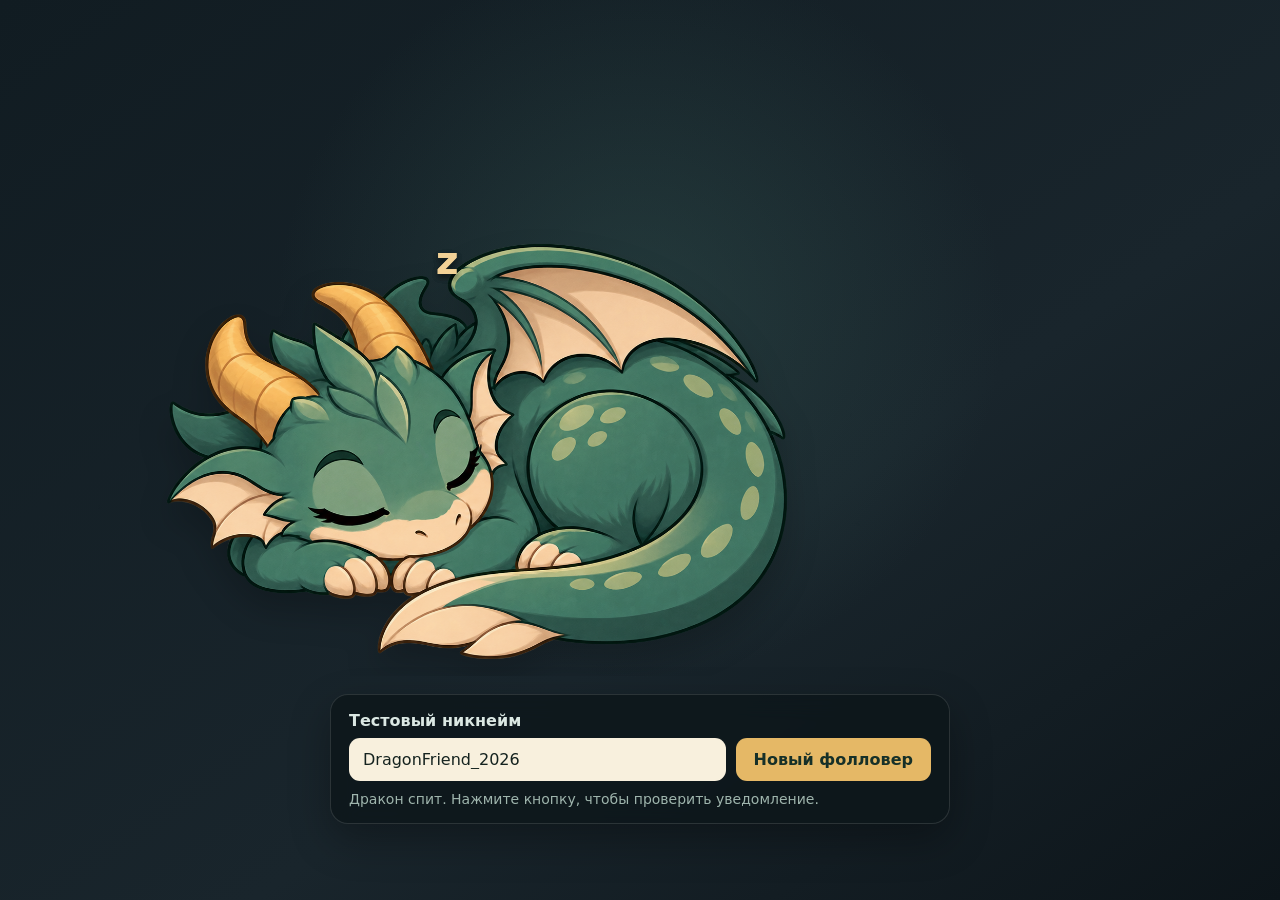
==== index.html @ c5f75ed4 "Add animated dragon follower widget" ====
<!doctype html>
<html lang="ru">
  <head>
    <meta charset="UTF-8" />
    <meta name="viewport" content="width=device-width, initial-scale=1" />
    <title>Dragon Follower Alert</title>
    <link rel="stylesheet" href="styles.css" />
  </head>
  <body>
    <main class="preview">
      <section id="widget" class="widget is-sleeping" aria-live="polite">
        <div class="dragon-stage">
          <img class="dragon dragon--sleep" src="assets/dragon-sleep.png" alt="Спящий дракон" />
          <img class="dragon dragon--alert" src="assets/dragon-alert.png" alt="Проснувшийся дракон" />
          <div class="nickname-wrap"><span id="nickname" class="nickname"></span></div>
          <span class="sleep-mark sleep-mark--one">z</span>
          <span class="sleep-mark sleep-mark--two">z</span>
          <span class="sleep-mark sleep-mark--three">z</span>
        </div>
      </section>

      <form id="controls" class="controls">
        <label for="name">Тестовый никнейм</label>
        <div class="controls__row">
          <input id="name" value="DragonFriend_2026" maxlength="50" autocomplete="off" />
          <button type="submit">Новый фолловер</button>
        </div>
        <p id="status">Дракон спит. Нажмите кнопку, чтобы проверить уведомление.</p>
      </form>
    </main>
    <script src="app.js"></script>
  </body>
</html>
---- styles.css ----
:root {
  color-scheme: dark;
  font-family: Inter, ui-rounded, "Trebuchet MS", system-ui, sans-serif;
}

* { box-sizing: border-box; }

html, body { margin: 0; min-height: 100%; }

body {
  min-height: 100vh;
  overflow: hidden;
  background:
    radial-gradient(circle at 50% 35%, rgba(62, 105, 97, .34), transparent 42%),
    linear-gradient(145deg, #111c22, #19252c 60%, #0d151a);
}

.preview {
  min-height: 100vh;
  display: grid;
  place-items: center;
  align-content: center;
  gap: 18px;
  padding: 20px;
}

.widget {
  width: min(1200px, calc(100vw - 40px));
  aspect-ratio: 2 / 1;
  position: relative;
  overflow: hidden;
}

.dragon-stage { position: absolute; inset: 0; }

.dragon {
  position: absolute;
  display: block;
  user-select: none;
  pointer-events: none;
  transform-origin: 31% 77%;
  filter: drop-shadow(0 18px 16px rgba(0, 0, 0, .2));
}

.dragon--sleep {
  width: 75%;
  left: 0;
  bottom: 0;
  opacity: 1;
  animation: breathe 4.2s ease-in-out infinite;
  transition: opacity .75s ease, transform 1.15s cubic-bezier(.2,.75,.2,1), filter .8s ease;
}

.dragon--alert {
  width: 100%;
  left: 0;
  bottom: 0;
  opacity: 0;
  transform: translate(-2.5%, 8%) scale(.92) rotate(-2deg);
  transition: opacity .8s ease, transform 1.15s cubic-bezier(.2,.75,.2,1), filter .8s ease;
}

.widget.is-waking .dragon--sleep,
.widget.is-alert .dragon--sleep,
.widget.is-sleeping-down .dragon--sleep {
  opacity: 0;
  transform: translateY(3%) scale(.98, 1.03);
  animation-play-state: paused;
}

.widget.is-waking .dragon--alert,
.widget.is-alert .dragon--alert {
  opacity: 1;
  transform: translate(0, 0) scale(1) rotate(0);
}

.widget.is-alert .dragon--alert { animation: alertAlive 2.1s ease-in-out infinite; }

.widget.is-sleeping-down .dragon--alert {
  opacity: 0;
  transform: translate(-2%, 6%) scale(.94) rotate(-1deg);
}

.nickname-wrap {
  position: absolute;
  left: 54%;
  top: 23%;
  width: 39%;
  height: 31%;
  display: grid;
  place-items: center;
  padding: 3.5%;
  opacity: 0;
  transform: scale(.65) translateX(-8%);
  transform-origin: left center;
  transition: opacity .5s ease, transform .72s cubic-bezier(.18,.89,.32,1.28);
}

.widget.is-alert .nickname-wrap {
  opacity: 1;
  transform: scale(1) translateX(0);
}

.nickname {
  display: block;
  width: 100%;
  max-width: 100%;
  overflow: hidden;
  color: #355f58;
  font-size: clamp(18px, 3.1vw, 48px);
  font-weight: 900;
  line-height: 1;
  text-align: center;
  text-overflow: ellipsis;
  white-space: nowrap;
  text-shadow: 0 2px 0 rgba(255,255,255,.65), 0 3px 8px rgba(79,65,31,.18);
}

.sleep-mark {
  position: absolute;
  left: 33%;
  top: 27%;
  color: #f4d397;
  font-weight: 900;
  font-size: clamp(20px, 3vw, 44px);
  opacity: 0;
  text-shadow: 0 3px 7px rgba(0,0,0,.28);
  animation: floatZ 4.5s ease-out infinite;
  animation-play-state: paused;
  transition: opacity .35s ease;
}

.sleep-mark--two { animation-delay: 1.5s; }
.sleep-mark--three { animation-delay: 3s; }
.is-sleeping .sleep-mark { opacity: .8; animation-play-state: running; }
.widget:not(.is-sleeping) .sleep-mark { opacity: 0 !important; visibility: hidden; }

.controls {
  width: min(620px, calc(100vw - 40px));
  padding: 16px 18px;
  border: 1px solid rgba(255,255,255,.12);
  border-radius: 18px;
  background: rgba(13, 22, 26, .82);
  box-shadow: 0 16px 40px rgba(0,0,0,.3);
  backdrop-filter: blur(12px);
}

.controls label { display: block; margin-bottom: 8px; color: #dbe8e3; font-weight: 700; }
.controls__row { display: flex; gap: 10px; }
.controls input, .controls button { border: 0; border-radius: 11px; font: inherit; }
.controls input { flex: 1; min-width: 0; padding: 12px 14px; color: #15231f; background: #f8f0dd; outline: 2px solid transparent; }
.controls input:focus { outline-color: #d9ad63; }
.controls button { padding: 12px 18px; color: #163028; background: #e5b866; font-weight: 900; cursor: pointer; }
.controls button:hover { background: #f1ca81; }
.controls p { margin: 10px 0 0; color: #9fb5ad; font-size: 14px; }

body.overlay { background: transparent; }
body.overlay .preview { display: block; padding: 0; }
body.overlay .widget { width: 100vw; height: 100vh; aspect-ratio: auto; }
body.overlay .controls { display: none; }

@keyframes breathe {
  0%, 100% { transform: translateY(0) scale(1, 1); }
  48% { transform: translateY(-.7%) scale(1.008, 1.025); }
}

@keyframes alertAlive {
  0%, 100% { transform: translateY(0) rotate(0); }
  45% { transform: translateY(-.45%) rotate(.15deg); }
}

@keyframes floatZ {
  0% { transform: translate(0, 15px) scale(.7); opacity: 0; }
  18% { opacity: .8; }
  75% { opacity: .5; }
  100% { transform: translate(45px, -75px) scale(1.25); opacity: 0; }
}

@media (max-width: 620px) {
  .controls__row { flex-direction: column; }
}

@media (prefers-reduced-motion: reduce) {
  .dragon, .nickname-wrap, .sleep-mark { animation-duration: .01ms !important; }
}
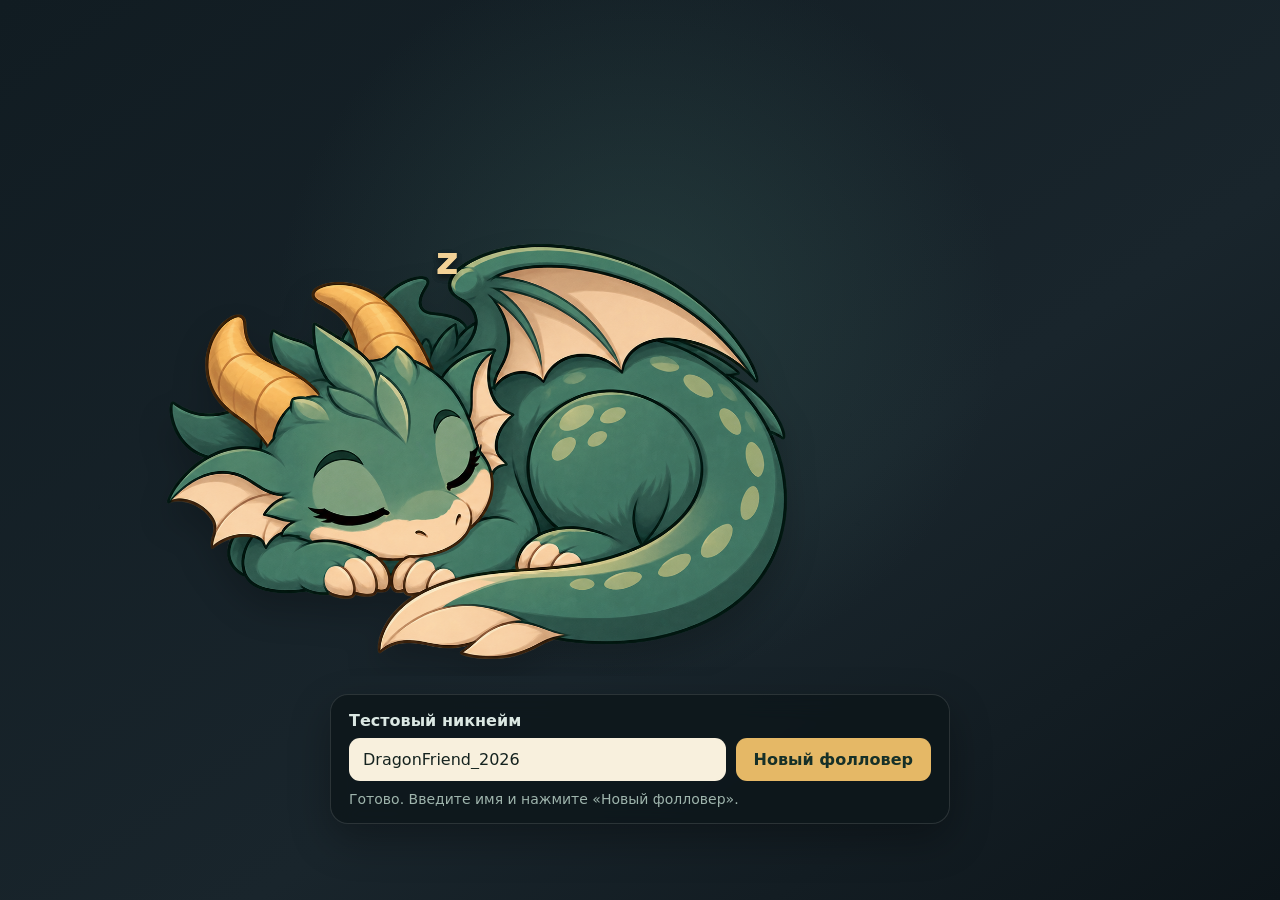
==== commit df9c5a5e: "Improve dragon transitions and interactive follower demo" ====
--- a/index.html
+++ b/index.html
@@ -11,8 +11,14 @@
       <section id="widget" class="widget is-sleeping" aria-live="polite">
         <div class="dragon-stage">
           <img class="dragon dragon--sleep" src="assets/dragon-sleep.png" alt="Спящий дракон" />
-          <img class="dragon dragon--alert" src="assets/dragon-alert.png" alt="Проснувшийся дракон" />
-          <div class="nickname-wrap"><span id="nickname" class="nickname"></span></div>
+          <img class="dragon dragon--middle" src="assets/dragon-drowsy.png" alt="" />
+          <img class="dragon dragon--alert" src="assets/dragon-awake.png" alt="Проснувшийся дракон" />
+          <img class="follower-cloud" src="assets/follower-cloud.png" alt="" />
+          <div class="nickname-wrap">
+            <span id="nickname" class="nickname"></span>
+            <span class="greeting">Добро пожаловать в стаю!</span>
+          </div>
+          <div class="roar-lines" aria-hidden="true"><i></i><i></i><i></i></div>
           <span class="sleep-mark sleep-mark--one">z</span>
           <span class="sleep-mark sleep-mark--two">z</span>
           <span class="sleep-mark sleep-mark--three">z</span>
@@ -25,7 +31,7 @@
           <input id="name" value="DragonFriend_2026" maxlength="50" autocomplete="off" />
           <button type="submit">Новый фолловер</button>
         </div>
-        <p id="status">Дракон спит. Нажмите кнопку, чтобы проверить уведомление.</p>
+        <p id="status">JavaScript не запущен. Скачайте HTML и откройте сохранённый файл в Chrome, Edge или Firefox — встроенный предпросмотр может блокировать кнопки.</p>
       </form>
     </main>
     <script src="app.js"></script>
--- a/styles.css
+++ b/styles.css
@@ -57,23 +57,25 @@
   bottom: 0;
   opacity: 0;
   transform: translate(-2.5%, 8%) scale(.92) rotate(-2deg);
-  transition: opacity .8s ease, transform 1.15s cubic-bezier(.2,.75,.2,1), filter .8s ease;
+  transition: opacity 1.05s ease, transform 1.55s cubic-bezier(.16,.75,.18,1), filter .9s ease;
 }
 
 .widget.is-waking .dragon--sleep,
-.widget.is-alert .dragon--sleep,
-.widget.is-sleeping-down .dragon--sleep {
+.widget.is-roaring .dragon--sleep,
+.widget.is-alert .dragon--sleep {
   opacity: 0;
   transform: translateY(3%) scale(.98, 1.03);
   animation-play-state: paused;
 }
 
 .widget.is-waking .dragon--alert,
+.widget.is-roaring .dragon--alert,
 .widget.is-alert .dragon--alert {
   opacity: 1;
   transform: translate(0, 0) scale(1) rotate(0);
 }
 
+.widget.is-roaring .dragon--alert { animation: roar .16s ease-in-out 5; }
 .widget.is-alert .dragon--alert { animation: alertAlive 2.1s ease-in-out infinite; }
 
 .widget.is-sleeping-down .dragon--alert {
@@ -81,15 +83,54 @@
   transform: translate(-2%, 6%) scale(.94) rotate(-1deg);
 }
 
+.widget.is-sleeping-down .dragon--sleep {
+  opacity: 1;
+  transform: translateY(0) scale(1);
+  animation: breathe 4.2s ease-in-out infinite;
+}
+
+.follower-cloud {
+  position: absolute;
+  left: 0;
+  bottom: 0;
+  width: 100%;
+  opacity: 0;
+  pointer-events: none;
+  user-select: none;
+  transform: translate(-9%, 5%) scale(.55, .72);
+  transform-origin: 43% 45%;
+  filter: blur(3px) drop-shadow(0 16px 14px rgba(0, 0, 0, .14));
+  transition: opacity .48s ease, transform .82s cubic-bezier(.17,.84,.28,1.18), filter .6s ease;
+}
+
+.widget.is-alert .follower-cloud {
+  opacity: 1;
+  transform: translate(0, 0) scale(1);
+  filter: blur(0) drop-shadow(0 16px 14px rgba(0, 0, 0, .14));
+}
+
+.dragon--middle {
+  width: 100%; left: 0; bottom: 0; opacity: 0;
+  transform: translateY(2%);
+  transition: opacity 1s ease, transform 1.2s ease;
+}
+.is-lifting .dragon--middle, .is-lowering .dragon--middle {
+  opacity: 1; transform: translateY(0);
+}
+.is-lifting .dragon--sleep, .is-lowering .dragon--sleep { opacity: 0; }
+
 .nickname-wrap {
   position: absolute;
-  left: 54%;
+  left: 48%;
   top: 23%;
-  width: 39%;
+  width: 49%;
   height: 31%;
-  display: grid;
-  place-items: center;
-  padding: 3.5%;
+  display: flex;
+  flex-direction: column;
+  align-items: center;
+  justify-content: center;
+  gap: clamp(4px, .65vw, 10px);
+  padding: 1.2%;
   opacity: 0;
   transform: scale(.65) translateX(-8%);
   transform-origin: left center;
@@ -105,16 +146,49 @@
   display: block;
   width: 100%;
   max-width: 100%;
-  overflow: hidden;
+  overflow: visible;
+  padding: .16em .2em;
+  flex-shrink: 0;
   color: #355f58;
   font-size: clamp(18px, 3.1vw, 48px);
   font-weight: 900;
-  line-height: 1;
+  line-height: 1.4;
   text-align: center;
-  text-overflow: ellipsis;
   white-space: nowrap;
   text-shadow: 0 2px 0 rgba(255,255,255,.65), 0 3px 8px rgba(79,65,31,.18);
 }
+
+.greeting {
+  max-width: 100%;
+  color: #8b663b;
+  font-size: clamp(10px, 1.35vw, 21px);
+  font-weight: 800;
+  line-height: 1.4;
+  padding: .12em .2em;
+  flex-shrink: 0;
+  text-align: center;
+  opacity: 0;
+  transform: translateY(8px);
+  transition: opacity .45s ease .28s, transform .55s ease .28s;
+}
+
+.widget.is-alert .greeting { opacity: 1; transform: translateY(0); }
+
+.roar-lines { position: absolute; left: 36%; top: 21%; width: 9%; height: 17%; opacity: 0; }
+.roar-lines i {
+  position: absolute;
+  left: 0;
+  top: 50%;
+  width: 68%;
+  height: 5%;
+  border-radius: 999px;
+  background: #efb04f;
+  transform-origin: left center;
+}
+.roar-lines i:nth-child(1) { transform: rotate(-35deg) translateX(10%); }
+.roar-lines i:nth-child(2) { transform: rotate(0deg) translateX(18%); }
+.roar-lines i:nth-child(3) { transform: rotate(35deg) translateX(10%); }
+.widget.is-roaring .roar-lines { animation: roarLines .8s ease-out both; }
 
 .sleep-mark {
   position: absolute;
@@ -169,6 +243,18 @@
   45% { transform: translateY(-.45%) rotate(.15deg); }
 }
 
+@keyframes roar {
+  0%, 100% { transform: translate(0, 0) rotate(0); }
+  35% { transform: translate(.45%, -.2%) rotate(.25deg); }
+  70% { transform: translate(-.3%, .1%) rotate(-.18deg); }
+}
+
+@keyframes roarLines {
+  0% { opacity: 0; transform: scale(.4) translateX(-20%); }
+  20%, 65% { opacity: 1; transform: scale(1) translateX(0); }
+  100% { opacity: 0; transform: scale(1.25) translateX(18%); }
+}
+
 @keyframes floatZ {
   0% { transform: translate(0, 15px) scale(.7); opacity: 0; }
   18% { opacity: .8; }
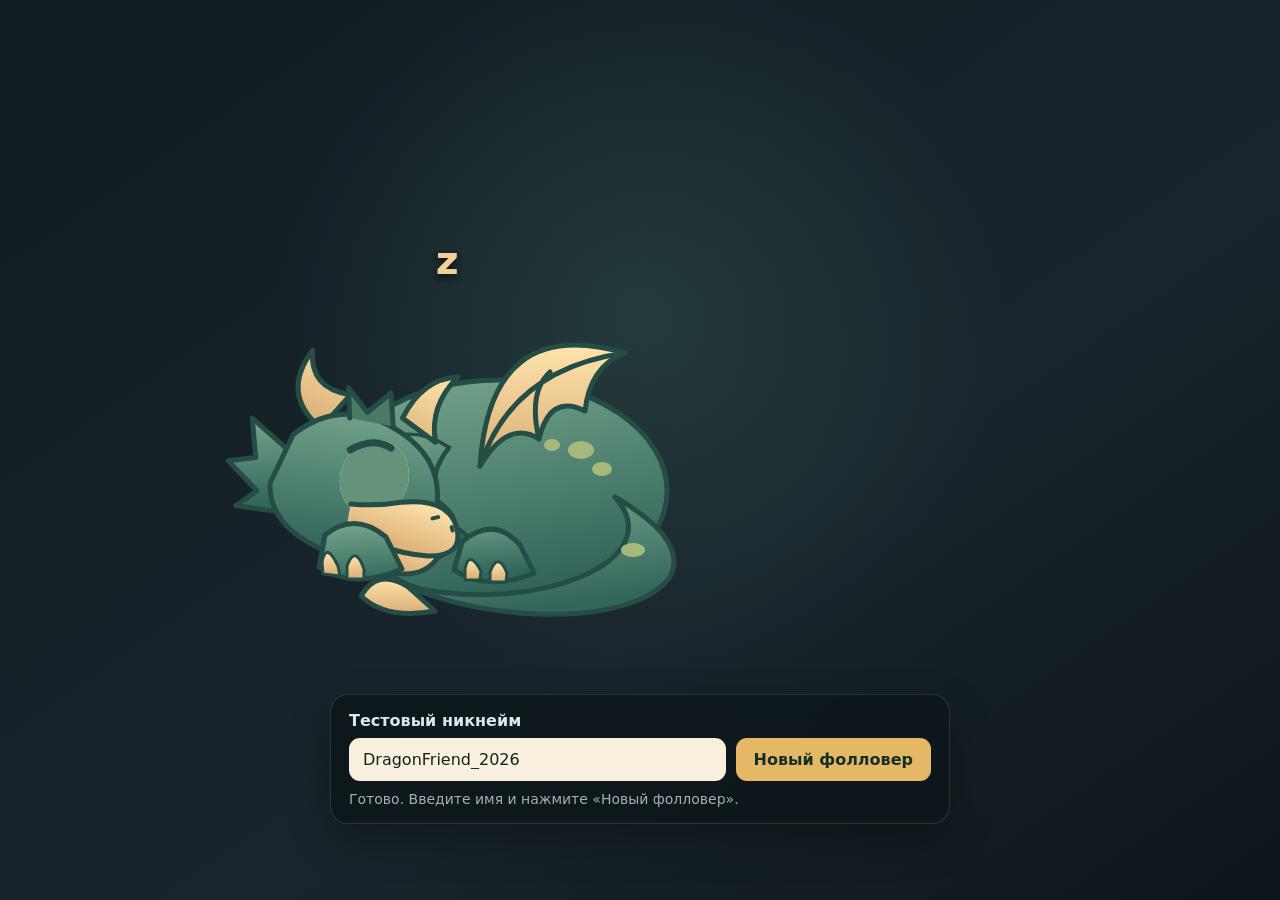
==== commit 569c20c4: "Replace pose dissolves with layered SVG dragon rig" ====
--- a/index.html
+++ b/index.html
@@ -10,9 +10,43 @@
     <main class="preview">
       <section id="widget" class="widget is-sleeping" aria-live="polite">
         <div class="dragon-stage">
-          <img class="dragon dragon--sleep" src="assets/dragon-sleep.png" alt="Спящий дракон" />
-          <img class="dragon dragon--middle" src="assets/dragon-drowsy.png" alt="" />
-          <img class="dragon dragon--alert" src="assets/dragon-awake.png" alt="Проснувшийся дракон" />
+          <svg class="dragon-rig" viewBox="0 0 1200 600" role="img" aria-label="Дракон с плавной анимацией головы и дыхания">
+            <defs>
+              <linearGradient id="scales" x2=".3" y2="1"><stop stop-color="#78a78d"/><stop offset="1" stop-color="#32665b"/></linearGradient>
+              <linearGradient id="belly" x2="0" y2="1"><stop stop-color="#ffe4ad"/><stop offset="1" stop-color="#d8ad73"/></linearGradient>
+              <clipPath id="eyeClip"><ellipse cx="358" cy="278" rx="34" ry="39"/></clipPath>
+            </defs>
+            <g stroke="#234d45" stroke-width="5" stroke-linejoin="round" stroke-linecap="round">
+              <g class="rig-body">
+                <ellipse cx="459" cy="415" rx="168" ry="111" fill="url(#scales)"/>
+                <g class="rig-wing"><path d="M440 390 Q450 238 585 277 Q550 290 545 335 Q510 317 499 363 Q468 343 440 390Z" fill="url(#belly)"/><path d="M440 390 Q472 293 585 277 M499 363 Q488 316 510 296" fill="none"/></g>
+                <path d="M575 421 C738 516 529 577 366 510 C491 540 633 487 575 421Z" fill="url(#scales)"/>
+                <path d="M367 510 Q337 492 321 520 Q346 544 395 535Z" fill="url(#belly)"/>
+                <g fill="#a5b97c" stroke="none"><ellipse cx="541" cy="374" rx="13" ry="9"/><ellipse cx="562" cy="393" rx="10" ry="7"/><ellipse cx="512" cy="369" rx="8" ry="6"/><ellipse cx="593" cy="474" rx="12" ry="7"/></g>
+              </g>
+              <path class="rig-neck" d="M350 464 Q300 400 345 306 Q380 290 409 321 Q369 400 436 466Z" fill="url(#scales)"/>
+              <path class="rig-chest" d="M371 459 Q331 400 363 334 L389 338 Q365 406 409 464Z" fill="url(#belly)" stroke-width="3"/>
+              <g class="rig-head">
+                <path d="M291 248 Q241 229 258 177 Q267 214 308 207Z M365 212 Q371 168 404 155 Q386 191 404 224Z" fill="url(#belly)"/>
+                <path d="M269 280 L223 261 L239 297 L214 309 L251 328 L236 349 L282 340" fill="url(#scales)"/>
+                <path d="M267 263 Q302 209 368 226 Q414 238 425 279 Q462 289 449 326 Q426 358 352 363 Q276 364 261 317Z" fill="url(#scales)"/>
+                <path d="M315 229 L304 201 L330 218 L346 192 L359 223" fill="#497b64"/>
+                <ellipse cx="358" cy="278" rx="34" ry="39" fill="#fff0cd" stroke="none"/>
+                <g clip-path="url(#eyeClip)">
+                  <ellipse cx="370" cy="283" rx="19" ry="30" fill="#bb7835" stroke-width="3"/>
+                  <ellipse cx="375" cy="285" rx="9" ry="23" fill="#282a21" stroke="none"/>
+                  <ellipse cx="366" cy="269" rx="6" ry="9" fill="white" stroke="none"/>
+                  <path class="rig-eyelid" d="M317 229 H399 V321 Q354 340 317 315Z" fill="#65927a" stroke="none"/>
+                </g>
+                <path d="M326 259 Q343 239 364 244" fill="none" stroke-width="7"/>
+                <g class="rig-jaw"><path d="M356 321 Q410 327 445 308 Q451 360 394 363 Q370 352 356 321Z" fill="url(#belly)"/><path d="M382 335 Q411 342 438 323" fill="none" stroke-width="3"/></g>
+                <path d="M344 310 Q369 304 391 292 Q435 272 452 298 Q468 323 434 334 Q385 347 347 330" fill="url(#belly)"/>
+                <path d="M426 297 l5 -3 M447 299 l2 3" fill="none" stroke-width="4"/>
+              </g>
+              <path d="M285 459 Q315 435 346 461 L362 493 Q314 514 279 491Z M422 466 Q454 439 480 469 L494 497 Q446 516 414 494Z" fill="url(#scales)"/>
+              <g fill="url(#belly)" stroke-width="3"><path d="M282 486 Q286 465 298 490 L300 500 L283 498Z"/><path d="M307 490 Q315 468 324 493 L324 503 L307 503Z"/><path d="M425 493 Q429 473 441 495 L440 504 L425 504Z"/><path d="M450 496 Q458 475 467 497 L466 506 L450 506Z"/></g>
+            </g>
+          </svg>
           <img class="follower-cloud" src="assets/follower-cloud.png" alt="" />
           <div class="nickname-wrap">
             <span id="nickname" class="nickname"></span>
--- a/styles.css
+++ b/styles.css
@@ -2,6 +2,20 @@
   color-scheme: dark;
   font-family: Inter, ui-rounded, "Trebuchet MS", system-ui, sans-serif;
 }
+
+/* Eight poses, with short overlapping dissolves in both directions. */
+.widget .dragon { opacity: 0 !important; transition: opacity .07s ease-in-out !important; }
+.widget .dragon[class*="dragon--step"] { width: 100%; left: 0; bottom: 0; }
+.widget:not([data-pose]) .dragon--sleep,
+.widget[data-pose="sleep"] .dragon--sleep,
+.widget[data-pose="step1"] .dragon--step1,
+.widget[data-pose="step2"] .dragon--step2,
+.widget[data-pose="middle"] .dragon--middle,
+.widget[data-pose="step3"] .dragon--step3,
+.widget[data-pose="step4"] .dragon--step4,
+.widget[data-pose="step5"] .dragon--step5,
+.widget[data-pose="alert"] .dragon--alert { opacity: 1 !important; }
+.widget .dragon--middle, .widget .dragon--alert { transform: none !important; }
 
 * { box-sizing: border-box; }
 
@@ -32,6 +46,19 @@
 }
 
 .dragon-stage { position: absolute; inset: 0; }
+.dragon-rig { position:absolute; inset:0; width:100%; height:100%; overflow:visible; }
+.rig-body { transform-origin:450px 510px; animation: rigBreath 4s ease-in-out infinite; }
+.rig-wing { transform-origin:440px 390px; animation: wingBreath 4s ease-in-out infinite; }
+.rig-head { transform-origin:350px 345px; transform:translate(-45px, 118px) rotate(19deg); transition:transform 1.2s cubic-bezier(.45,0,.25,1); }
+.rig-neck, .rig-chest { transform-origin:380px 465px; transform:scaleY(.65); transition:transform 1.2s cubic-bezier(.45,0,.25,1); }
+.rig-eyelid { transform:translateY(0); transition:transform .65s ease; }
+.rig-jaw { transform-origin:356px 321px; transition:transform .4s ease; }
+.is-waking .rig-head, .is-roaring .rig-head, .is-alert .rig-head { transform:translate(0,0) rotate(-8deg); }
+.is-waking .rig-neck, .is-waking .rig-chest, .is-roaring .rig-neck, .is-roaring .rig-chest, .is-alert .rig-neck, .is-alert .rig-chest { transform:scaleY(1); }
+.is-waking .rig-eyelid, .is-roaring .rig-eyelid, .is-alert .rig-eyelid { transform:translateY(-90px); }
+.is-roaring .rig-jaw { transform:rotate(15deg); }
+@keyframes rigBreath { 0%,100% {transform:scale(1);} 50% {transform:scale(1.012,1.03);} }
+@keyframes wingBreath { 0%,100% {transform:rotate(0);} 50% {transform:rotate(-2deg);} }
 
 .dragon {
   position: absolute;
@@ -75,7 +102,7 @@
   transform: translate(0, 0) scale(1) rotate(0);
 }
 
-.widget.is-roaring .dragon--alert { animation: roar .16s ease-in-out 5; }
+.widget.is-roaring .dragon--alert { animation: roar .026666667s ease-in-out 5; }
 .widget.is-alert .dragon--alert { animation: alertAlive 2.1s ease-in-out infinite; }
 
 .widget.is-sleeping-down .dragon--alert {
@@ -188,7 +215,7 @@
 .roar-lines i:nth-child(1) { transform: rotate(-35deg) translateX(10%); }
 .roar-lines i:nth-child(2) { transform: rotate(0deg) translateX(18%); }
 .roar-lines i:nth-child(3) { transform: rotate(35deg) translateX(10%); }
-.widget.is-roaring .roar-lines { animation: roarLines .8s ease-out both; }
+.widget.is-roaring .roar-lines { animation: roarLines .133333333s ease-out both; }
 
 .sleep-mark {
   position: absolute;
@@ -229,6 +256,7 @@
 .controls p { margin: 10px 0 0; color: #9fb5ad; font-size: 14px; }
 
 body.overlay { background: transparent; }
+html:has(body.overlay) { background: transparent; color-scheme: normal; }
 body.overlay .preview { display: block; padding: 0; }
 body.overlay .widget { width: 100vw; height: 100vh; aspect-ratio: auto; }
 body.overlay .controls { display: none; }
